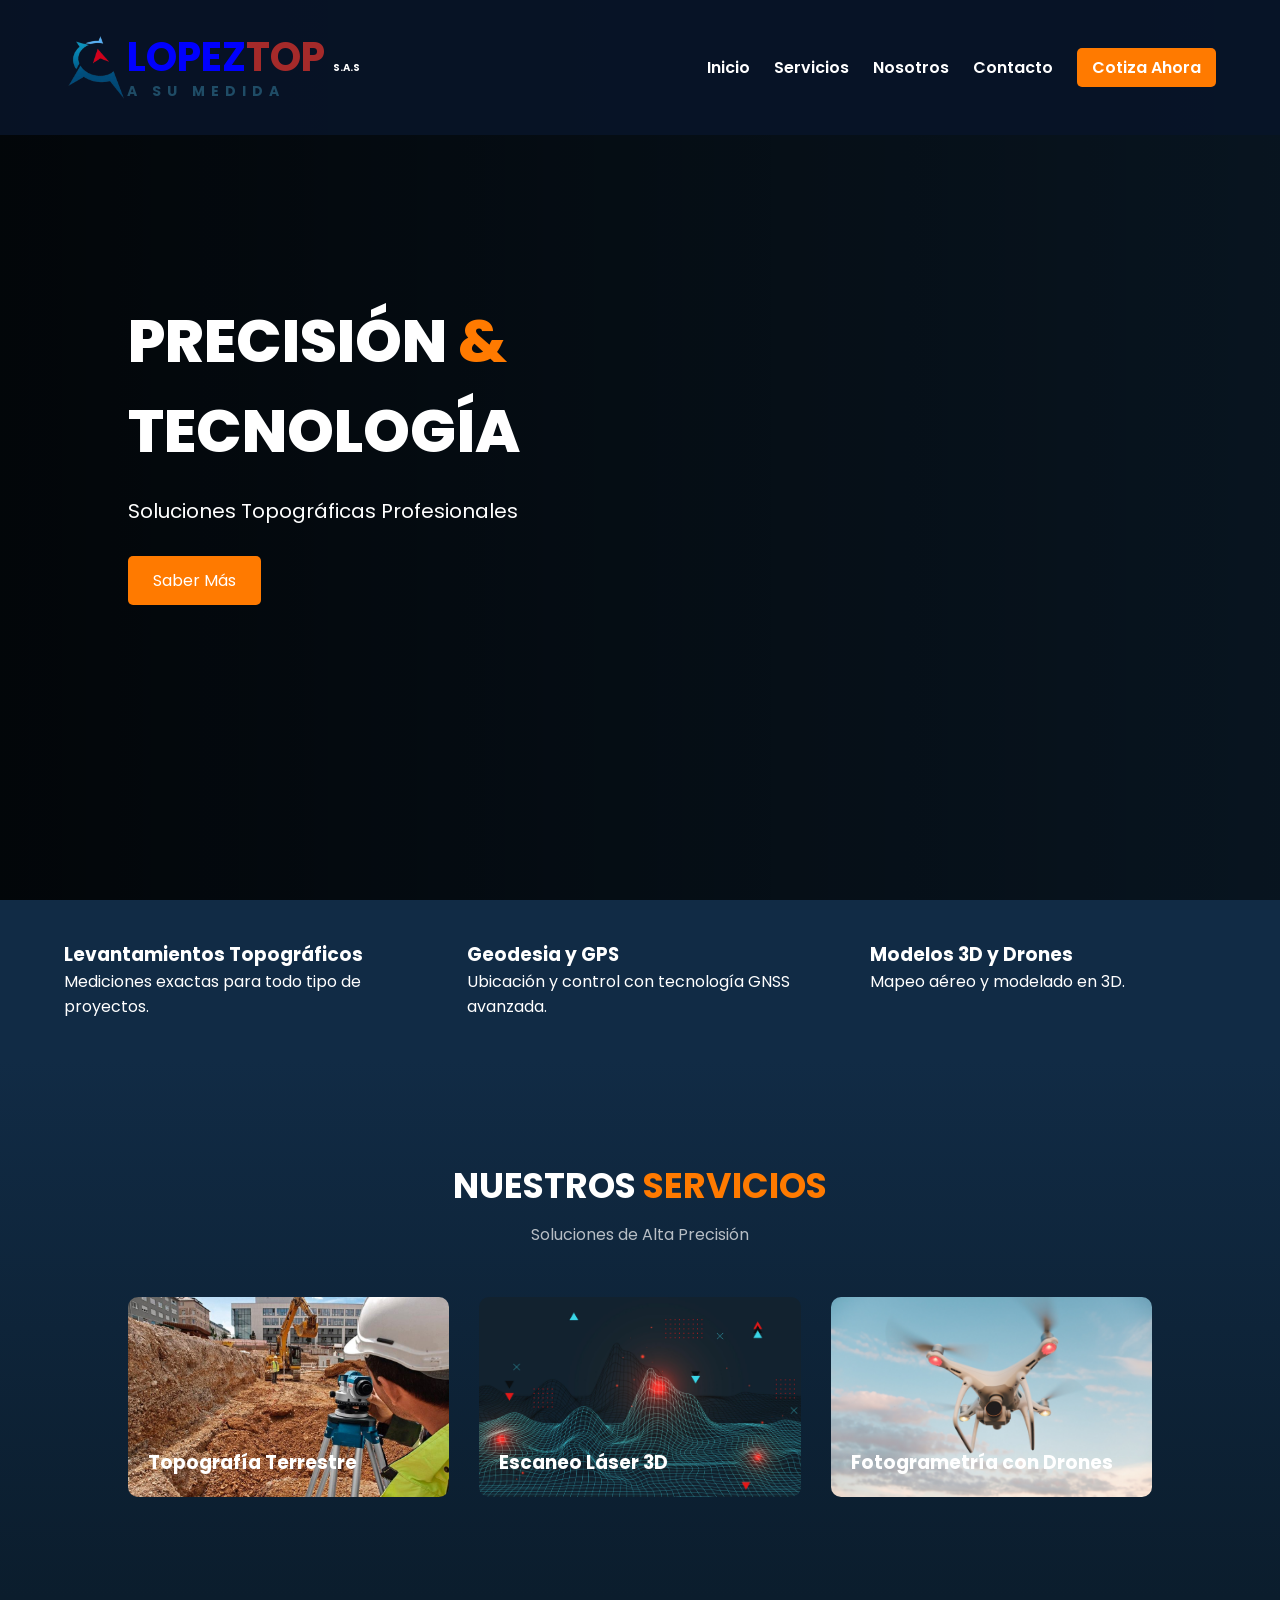
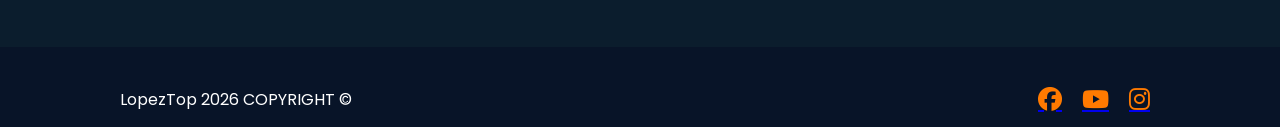
==== index.html @ 03e0d678 "initialiting" ====
<!doctype html>
<html lang="es">
  <head>
    <meta charset="UTF-8" />
    <title>LopezTop | Surveying Solutions</title>
    <link rel="icon" type="image/png" href="assets/images/lopeztop-removebg-preview.png" />
    <meta name="viewport" content="width=device-width, initial-scale=1.0" />
    <meta
      name="description"
      content="Servicios profesionales de topografía, escaneo láser 3D y fotogrametría con drones."
    />
    <link rel="stylesheet" href="css/styles.css" />
    <link
      rel="stylesheet"
      href="https://cdnjs.cloudflare.com/ajax/libs/font-awesome/6.5.1/css/all.min.css"
    />
    <link
      href="https://fonts.googleapis.com/css2?family=Poppins:wght@400;600;800&display=swap"
      rel="stylesheet"
    />
  </head>
  <body>
    <header>
      <div class="container nav">
        <div class="brand">
          <img
            src="assets/images/lopeztop-removebg-preview.png"
            alt="Logo"
            class="brand-img"
          />
          <div class="brand-text">
            <div class="main-name">
              LOPEZ<span class="top">TOP</span>
              <span class="sas">S.A.S</span>
            </div>
            <div class="slogan">A SU MEDIDA</div>
          </div>
        </div>

        <nav>
          <a href="index.html">Inicio</a>
          <a href="#servicios">Servicios</a>
          <a href="#nosotros">Nosotros</a>
          <a href="contacto.html">Contacto</a>
          <a href="#contacto" class="btn-nav">Cotiza Ahora</a>
        </nav>
      </div>
    </header>

    <section class="hero">
      <div class="hero-overlay">
        <div class="hero-content">
          <h1>PRECISIÓN <span>&</span><br />TECNOLOGÍA</h1>
          <p>Soluciones Topográficas Profesionales</p>
          <a href="#servicios" class="btn-primary">Saber Más</a>
        </div>
      </div>
    </section>

    <section class="services-bar">
      <div class="bar-container">
        <div class="bar-item">
          <h3>Levantamientos Topográficos</h3>
          <p>Mediciones exactas para todo tipo de proyectos.</p>
        </div>
        <div class="bar-item">
          <h3>Geodesia y GPS</h3>
          <p>Ubicación y control con tecnología GNSS avanzada.</p>
        </div>
        <div class="bar-item">
          <h3>Modelos 3D y Drones</h3>
          <p>Mapeo aéreo y modelado en 3D.</p>
        </div>
      </div>
    </section>

    <section id="servicios" class="servicios">
      <h2>NUESTROS <span>SERVICIOS</span></h2>
      <p class="subtitle">Soluciones de Alta Precisión</p>

      <div class="cards">
        <div class="card terrestre">
          <h3>Topografía Terrestre</h3>
        </div>
        <div class="card card-3D">
          <h3>Escaneo Láser 3D</h3>
        </div>
        <div class="card drone">
          <h3>Fotogrametría con Drones</h3>
        </div>
      </div>
    </section>


    <footer class="main-footer">
      <div class="copy">
        <p>LopezTop 2026 COPYRIGHT &copy;</p>
        <ul class="footer-social">
          <li>
            <a href="https://www.facebook.com/?locale=es_LA" target="_blank"
              ><i class="fab fa-facebook"></i
            ></a>
          </li>
          <li>
            <a href="https://www.youtube.com/" target="_blank"
              ><i class="fab fa-youtube"></i
            ></a>
          </li>
          <li>
            <a href="https://www.instagram.com/?hl=es" target="_blank"
              ><i class="fab fa-instagram"></i
            ></a>
          </li>
        </ul>
      </div>
    </footer>
  </body>
</html>
---- css/styles.css ----
* {
  margin: 0;
  padding: 0;
  box-sizing: border-box;
}

body {
  font-family: "Poppins", sans-serif;
  background: #0b1d2d;
  color: white;
}

/* NAVBAR */

header {
  position: fixed;
  width: 100%;
  background: rgba(8, 20, 40, 0.9) ;
  padding: 20px 0;
  z-index: 1000;
}

.container {
  width: 90%;
  margin: auto;
}

.nav {
  display: flex;
  justify-content: space-between;
  align-items: center;
}

nav a {
  color: white;
  margin-left: 20px;
  text-decoration: none;
  font-weight: 600;
}

.nav .brand-text {
  color: blue;
  font-size: 40px;
  font-weight: bold;
  display: flex;
  flex-direction: column;
  line-height: 1.1;
}

.nav .top {
  color: brown;
}

.nav .sas {
  color: white;
  font-size: x-small;
}

.nav .brand{
    display: flex;
    
    gap: 0px;
    align-items: center;
}

.nav .brand-img {
  height: 95px;
  width: auto;
}

.slogan {
    font-size: 14px;
    letter-spacing: 6px;
    margin-top: 5px;
    color: #1f4c66;
}

.btn-nav {
  background: #ff7a00;
  padding: 8px 15px;
  border-radius: 5px;
}

/* HERO */

.hero {
  height: 100vh;
  background: url("../assets/images/hero.jpg") center/cover no-repeat;
  display: flex;
}

.hero-overlay {
  background: linear-gradient(to right, rgba(0, 0, 0, 0.8), rgba(0, 0, 0, 0.3));
  width: 100%;
  display: flex;
  align-items: center;
}

.hero-content {
  margin-left: 10%;
}

.hero h1 {
  font-size: 60px;
  font-weight: 800;
}

.hero h1 span {
  color: #ff7a00;
}

.hero p {
  margin-top: 20px;
  font-size: 20px;
}

.btn-primary {
  display: inline-block;
  margin-top: 30px;
  background: #ff7a00;
  padding: 12px 25px;
  border-radius: 5px;
  text-decoration: none;
  color: white;
}

/* SERVICES BAR */

.services-bar {
  background: #112b45;
  padding: 40px 0;
}

.bar-container {
  width: 90%;
  margin: auto;
  display: flex;
  justify-content: space-between;
}

.bar-item {
  width: 30%;
}

/* SERVICIOS */

.servicios {
  padding: 100px 10%;
  text-align: center;
  background: linear-gradient(#112b45, #0b1d2d);
}

.servicios h2 {
  font-size: 35px;
}

.servicios h2 span {
  color: #ff7a00;
}

.subtitle {
  margin-top: 10px;
  opacity: 0.7;
}

.cards {
  display: flex;
  margin-top: 50px;
  gap: 30px;
}

.card {
  flex: 1;
  height: 200px;
  background: #1c3a5c;
  display: flex;
  align-items: flex-end;
  padding: 20px;
  border-radius: 10px;
  transition: 0.3s;
}

.card:hover {
  transform: translateY(-10px);
  /*background: #244a73;*/
  box-shadow: 0 15px 25px rgba(236, 143, 4, 0.555);
}

.drone {
  background: url("../assets/images/drone.jpg") center/cover no-repeat;
}

.card-3D {
  background: url("../assets/images/escaneo-laser.jpg") center/cover no-repeat;
}

.terrestre {
  background: url("../assets/images/topo.jpg") center/cover no-repeat;
}

/* NOSOTROS */

.nosotros {
  padding: 100px 10%;
}

.nosotros-container {
  display: flex;
  justify-content: space-between;
  gap: 50px;
}

.contact-box {
  background: #112b45;
  padding: 30px;
  border-radius: 10px;
  width: 400px;
  
}

form {
  display: flex;
  flex-direction: column;
  gap: 15px;
}

input,
textarea {
  padding: 10px;
  border-radius: 5px;
  border: none;
}

button {
  background: #ff7a00;
  padding: 12px;
  border: none;
  border-radius: 5px;
  color: white;
  cursor: pointer;
}

/* FOOTER */

footer {
  background: #081428;
  padding: 30px;
  text-align: center;
  margin-top: 50px;
}

.footer-social li a {
  display: flex;
  align-items: center;
  justify-content: center;
  padding: 10px;
}

.footer-social li i {
  color: #ff7a00;
  font-size: 1.5rem;
  transition: 0.3s;
}

.footer-social {
  list-style: none;
  display: flex;
  margin: 0;
  padding: 0;
}

.footer-social li a:hover i {
  color: #ff7a00;
  transform: translateY(-5px);
}

.main-footer {
  height: 80px;
  display: flex;
  align-items: center;
}

.main-footer .copy {
  width: 100%;
  max-width: 1100px;
  margin: auto;
  padding: 0 30px;
  display: flex;
  align-items: center;
  justify-content: space-between;
}

/* RESPONSIVE */

@media (max-width: 900px) {
  .cards,
  .bar-container,
  .nosotros-container {
    flex-direction: column;
  }

  .contact-box {
    width: 100%;
  }
}

/*contacto*/
.title:after {
  content: "";
  position: absolute;
  width: 90px;
  height: 5px;
  border-radius: 3px;
  background-color: #ff7a00;
  bottom: 0;
  left: 50%;
  transform: translateX(-50%);
}

.text {
  max-width: 600px;
  margin: 0 auto;
}

.title:before {
  content: attr(data-title);
  display: block;
  margin-bottom: 0.4rem;
  color: #ff7a00;
  font-size: 1rem;
  font-weight: 500;
  text-transform: uppercase;
  letter-spacing: 3px;
}

.title {
  position: relative;
  padding-bottom: 1rem;
  line-height: 1;
  font-size: 2rem;
  margin-bottom: 0.6rem;
}

.section-header {
  text-align: center;
  margin-bottom: 1.5rem;
}

.card-info {
  display: grid; /* Define el contenedor como una cuadrícula */
  grid-template-columns: repeat(3, 1fr); /* 3 columnas de igual tamaño */
  gap: 20px; /* Espacio de 20px entre filas y columnas */
  text-align: center;
}

.form-map {
  margin: 30px;
  display: grid; /* Define el contenedor como una cuadrícula */
  grid-template-columns: repeat(2, 1fr); /* 2 columnas de igual tamaño */
  gap: 20px;
}

.form-map iframe {
  height: 400px;
  width: 100%;
}

.box-form .input-form {
  margin-bottom: 20px;
}

.box-form input,
.box-form textarea {
  width: 100%;
  padding: 10px;
  border: 2px #fff solid;
  border-radius: 10px;
  background-color: rgba(8, 20, 40, 0.9);
  color: #fff;
}

.box-form input:focus,
.box-form textarea:focus {
  background-color: #fff;
  color: rgba(8, 20, 40, 0.9);
}

.box-form textarea {
  height: 200px;
}

.box-form input:focus,

.box-form textarea:focus {
  outline: none;
  border-color: rgba(8, 20, 40, 0.9);
}

.box-form button {
  width: 100%;
}
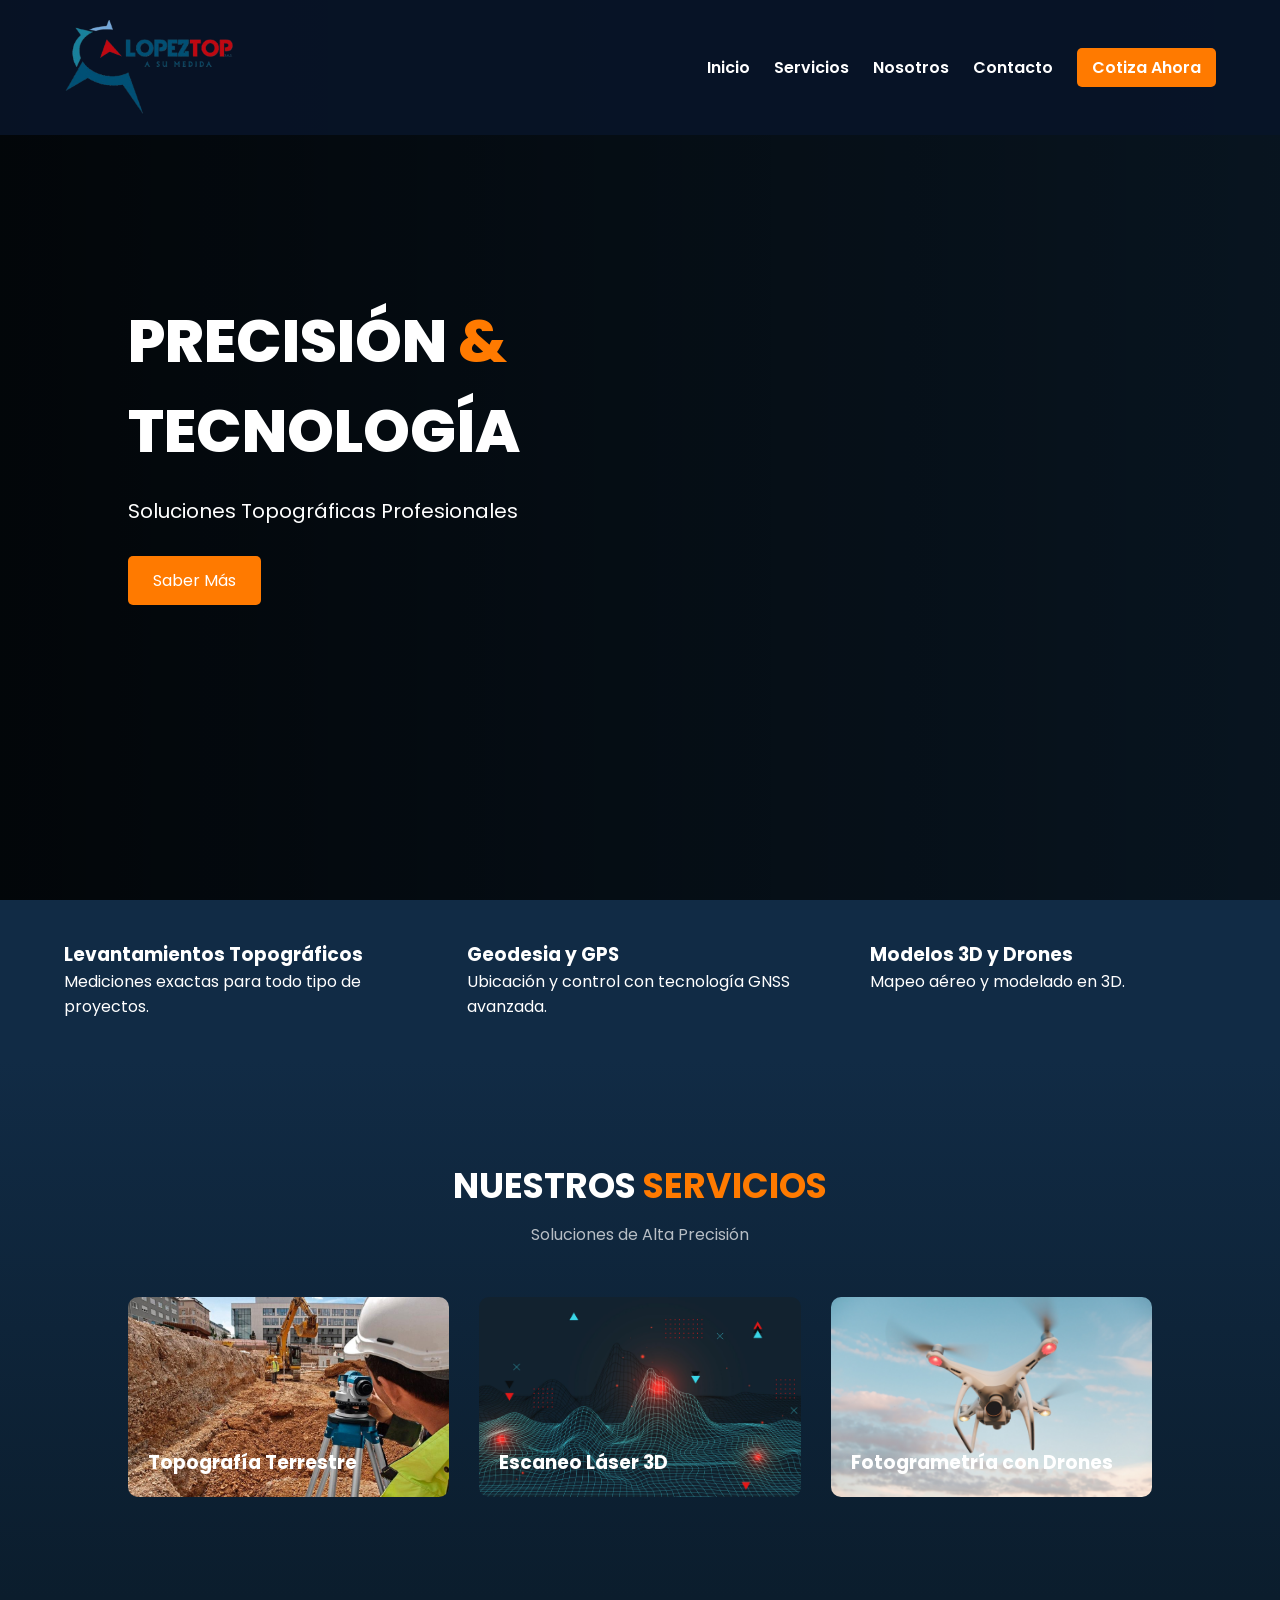
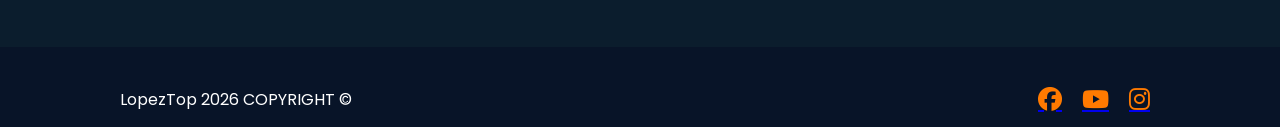
==== commit 43b266a2: "Se hace boton hamburguesa para responsiva y se modifica colores y logos" ====
--- a/index.html
+++ b/index.html
@@ -3,7 +3,11 @@
   <head>
     <meta charset="UTF-8" />
     <title>LopezTop | Surveying Solutions</title>
-    <link rel="icon" type="image/png" href="assets/images/lopeztop-removebg-preview.png" />
+    <link
+      rel="icon"
+      type="image/png"
+      href="assets/images/lopeztop-removebg-preview.png"
+    />
     <meta name="viewport" content="width=device-width, initial-scale=1.0" />
     <meta
       name="description"
@@ -24,17 +28,17 @@
       <div class="container nav">
         <div class="brand">
           <img
-            src="assets/images/lopeztop-removebg-preview.png"
+            src="assets/images/top2.png"
             alt="Logo"
             class="brand-img"
+            href="index.html"
           />
-          <div class="brand-text">
-            <div class="main-name">
-              LOPEZ<span class="top">TOP</span>
-              <span class="sas">S.A.S</span>
-            </div>
-            <div class="slogan">A SU MEDIDA</div>
-          </div>
+        </div>
+
+        <div class="menu-toggle">
+          <span></span>
+          <span></span>
+          <span></span>
         </div>
 
         <nav>
@@ -91,7 +95,6 @@
       </div>
     </section>
 
-
     <footer class="main-footer">
       <div class="copy">
         <p>LopezTop 2026 COPYRIGHT &copy;</p>
@@ -114,5 +117,6 @@
         </ul>
       </div>
     </footer>
+    <script src="js/button_burguer.js"></script>
   </body>
 </html>
--- a/css/styles.css
+++ b/css/styles.css
@@ -293,14 +293,151 @@
 /* RESPONSIVE */
 
 @media (max-width: 900px) {
+  .container {
+    width: 95%;
+  }
+
+  /* Layout: stack header items */
+  .nav {
+    flex-direction: column;
+    align-items: flex-start;
+    gap: 10px;
+  }
+
+  .nav .brand-img {
+    height: 70px;
+  }
+
+  /* Nav links adapt for different nav markup (ul/li or direct anchors) */
+  nav {
+    margin-top: 8px;
+    display: flex;
+    flex-wrap: wrap;
+    gap: 8px;
+  }
+
+  nav a,
+  nav ul li a {
+    display: inline-block;
+    margin-left: 0;
+    padding: 8px 12px;
+    font-size: 0.95rem;
+  }
+
+  /* Hero scales down */
+  .hero {
+    height: 70vh;
+  }
+
+  .hero-content {
+    margin-left: 5%;
+  }
+
+  .hero h1 {
+    font-size: 40px;
+  }
+
+  .hero p {
+    font-size: 16px;
+  }
+
+  /* Cards and columns become single column */
   .cards,
   .bar-container,
   .nosotros-container {
     flex-direction: column;
   }
 
+  .bar-container {
+    align-items: stretch;
+  }
+
+  .card {
+    height: 180px;
+  }
+
   .contact-box {
     width: 100%;
+  }
+
+  .servicios {
+    padding: 60px 5%;
+  }
+
+  .nosotros {
+    padding: 60px 5%;
+  }
+
+  .form-map {
+    grid-template-columns: 1fr;
+  }
+}
+
+@media (max-width: 600px) {
+  .nav .brand-text {
+    font-size: 28px;
+  }
+
+  .nav .sas {
+    font-size: 0.7rem;
+  }
+
+  .hero h1 {
+    font-size: 32px;
+  }
+
+  .hero p {
+    font-size: 14px;
+  }
+
+  .bar-item {
+    width: 100%;
+  }
+
+  .card {
+    height: 160px;
+  }
+
+  .card-info {
+    grid-template-columns: 1fr;
+  }
+
+  .main-footer {
+    height: auto;
+    padding: 20px 0;
+  }
+}
+
+@media (max-width: 400px) {
+  .nav .brand-img {
+    height: 55px;
+  }
+
+  nav,
+  nav ul {
+    width: 100%;
+    flex-direction: column;
+  }
+
+  nav a,
+  nav ul li a {
+    display: block;
+    width: 100%;
+    text-align: left;
+    padding: 10px 0;
+    border-top: 1px solid rgba(255,255,255,0.03);
+  }
+
+  .hero {
+    height: 60vh;
+  }
+
+  .hero-content {
+    margin-left: 4%;
+  }
+
+  .hero h1 {
+    font-size: 28px;
   }
 }
 
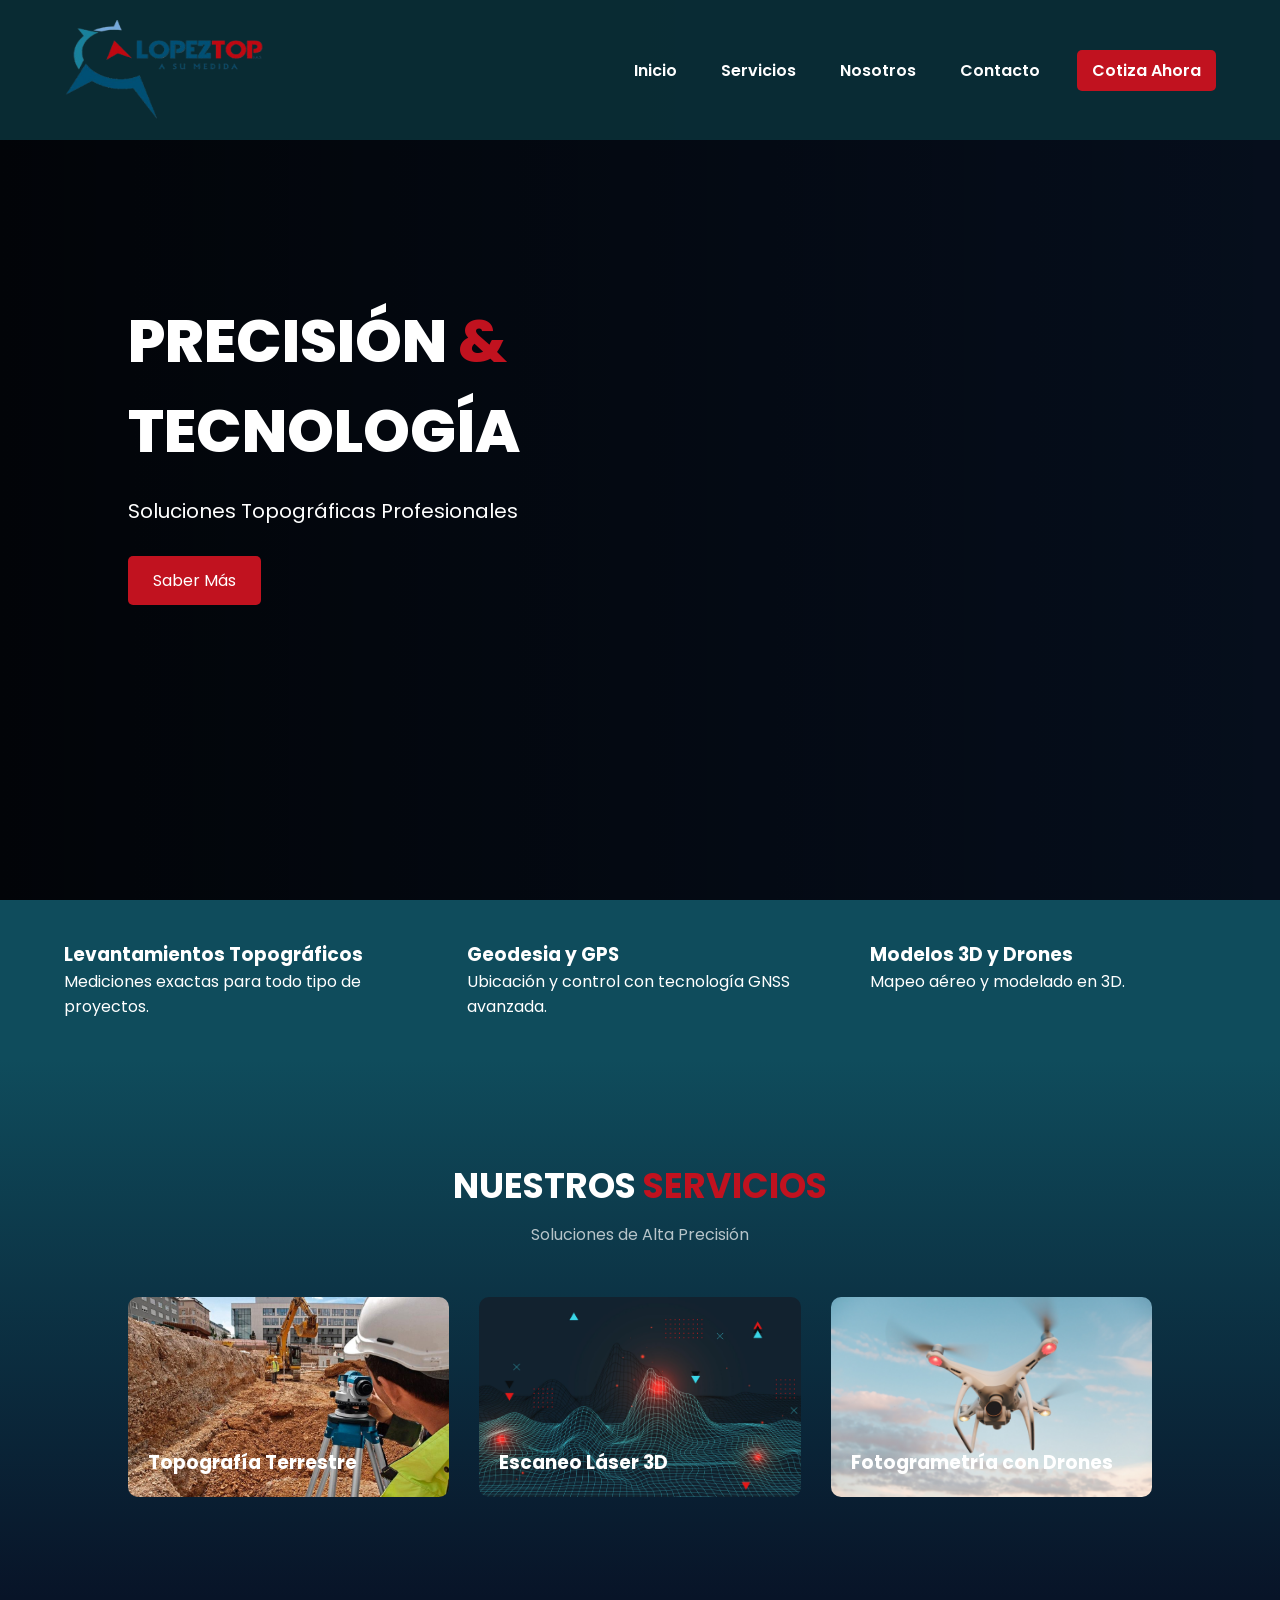
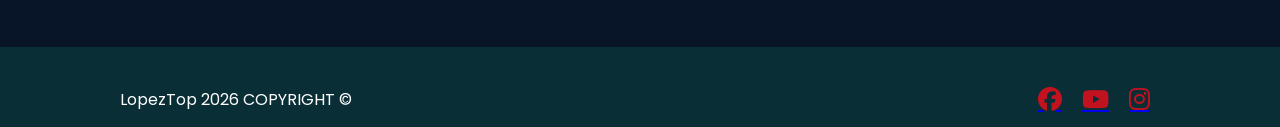
==== commit c49a18ac: "animated" ====
--- a/index.html
+++ b/index.html
@@ -1,28 +1,37 @@
 <!doctype html>
 <html lang="es">
-  <head>
-    <meta charset="UTF-8" />
-    <title>LopezTop | Surveying Solutions</title>
-    <link
-      rel="icon"
-      type="image/png"
-      href="assets/images/lopeztop-removebg-preview.png"
-    />
-    <meta name="viewport" content="width=device-width, initial-scale=1.0" />
-    <meta
-      name="description"
-      content="Servicios profesionales de topografía, escaneo láser 3D y fotogrametría con drones."
-    />
-    <link rel="stylesheet" href="css/styles.css" />
-    <link
-      rel="stylesheet"
-      href="https://cdnjs.cloudflare.com/ajax/libs/font-awesome/6.5.1/css/all.min.css"
-    />
-    <link
-      href="https://fonts.googleapis.com/css2?family=Poppins:wght@400;600;800&display=swap"
-      rel="stylesheet"
-    />
-  </head>
+<head>
+  <meta charset="UTF-8" />
+
+  <!-- SEO PRINCIPAL -->
+  <title>LopezTop | Topografía | Drones y Escaneo Láser 3D </title>
+  <meta name="description"
+    content="Empresa de topografía en Medellín especializada en levantamientos topográficos, escaneo láser 3D y fotogrametría con drones. Cotiza tu proyecto hoy mismo." />
+  <meta name="robots" content="index, follow" />
+  <meta name="author" content="LopezTop" />
+  <meta name="viewport" content="width=device-width, initial-scale=1.0" />
+
+  <!-- Open Graph (Redes Sociales) -->
+  <meta property="og:title" content="Topografía en Medellín | LopezTop" />
+  <meta property="og:description"
+    content="Servicios profesionales de topografía, escaneo 3D y fotogrametría con drones en Medellín." />
+  <meta property="og:type" content="website" />
+
+  <!-- Favicon -->
+  <link rel="icon" type="image/png" href="assets/images/lopeztop-removebg-preview.png" />
+
+  <!-- Estilos -->
+  <link rel="stylesheet" href="css/styles.css" />
+
+  <!-- Iconos -->
+  <link rel="stylesheet"
+    href="https://cdnjs.cloudflare.com/ajax/libs/font-awesome/6.5.1/css/all.min.css" />
+
+  <!-- Fuente -->
+  <link
+    href="https://fonts.googleapis.com/css2?family=Poppins:wght@400;600;800&display=swap"
+    rel="stylesheet" />
+</head>
   <body>
     <header>
       <div class="container nav">
@@ -52,6 +61,9 @@
     </header>
 
     <section class="hero">
+      <video autoplay muted loop playsinline class="video-bg">
+    <source src="assets/video/v3.mp4" type="video/mp4">
+  </video>
       <div class="hero-overlay">
         <div class="hero-content">
           <h1>PRECISIÓN <span>&</span><br />TECNOLOGÍA</h1>
--- a/css/styles.css
+++ b/css/styles.css
@@ -1,3 +1,12 @@
+:root {
+  --color-primario: #0F4C5C;      /* Azul principal */
+  --color-secundario: #2A7F92;    /* Azul claro */
+  --color-acento: #C1121F;        /* Rojo corporativo */
+  --color-oscuro: #0A2E36;        /* Azul profundo */
+  --color-fondo: #081428;         /* Fondo elegante */
+  --color-blanco: #FFFFFF;
+}
+
 * {
   margin: 0;
   padding: 0;
@@ -6,16 +15,15 @@
 
 body {
   font-family: "Poppins", sans-serif;
-  background: #0b1d2d;
-  color: white;
+  background: var(--color-fondo);
+  color: var(--color-blanco);
 }
 
 /* NAVBAR */
-
 header {
   position: fixed;
   width: 100%;
-  background: rgba(8, 20, 40, 0.9) ;
+  background: rgba(10, 46, 54, 0.95);
   padding: 20px 0;
   z-index: 1000;
 }
@@ -31,67 +39,123 @@
   align-items: center;
 }
 
+/* Logo */
+.brand-img {
+  height: 100px;
+  width: 200px;
+  display: block;
+}
+
+/* Navegación Desktop - BOTONES A LA DERECHA */
+nav {
+  display: flex;
+  align-items: center;
+  gap: 20px;
+}
+
 nav a {
-  color: white;
-  margin-left: 20px;
+  color: var(--color-blanco);
   text-decoration: none;
   font-weight: 600;
-}
-
-.nav .brand-text {
-  color: blue;
-  font-size: 40px;
-  font-weight: bold;
-  display: flex;
-  flex-direction: column;
-  line-height: 1.1;
-}
-
-.nav .top {
-  color: brown;
-}
-
-.nav .sas {
-  color: white;
-  font-size: x-small;
-}
-
-.nav .brand{
-    display: flex;
-    
-    gap: 0px;
-    align-items: center;
-}
-
-.nav .brand-img {
-  height: 95px;
-  width: auto;
-}
-
-.slogan {
-    font-size: 14px;
-    letter-spacing: 6px;
-    margin-top: 5px;
-    color: #1f4c66;
-}
-
+  font-size: 1rem;
+  white-space: nowrap;
+  transition: all 0.3s ease;
+  padding: 8px 12px;
+  border-radius: 5px;
+}
+
+nav a:hover {
+  color: var(--color-fondo);
+  background: var(--color-acento);
+}
+
+/* Botón especial Cotiza Ahora */
 .btn-nav {
-  background: #ff7a00;
+  background: var(--color-acento);
   padding: 8px 15px;
   border-radius: 5px;
+  margin-left: 5px;
+}
+
+.btn-nav:hover {
+  background: var(--color-primario);
+  color: var(--color-blanco) !important;
+}
+
+/* ===== MENÚ HAMBURGUESA ===== */
+.menu-toggle {
+  display: none; /* Oculto en desktop */
+  flex-direction: column;
+  cursor: pointer;
+  gap: 6px;
+  z-index: 1001;
+}
+
+.menu-toggle span {
+  display: block;
+  width: 30px;
+  height: 3px;
+  background-color: var(--color-blanco);
+  transition: all 0.3s ease;
+  border-radius: 3px;
+}
+
+.menu-toggle.active span:nth-child(1) {
+  transform: rotate(45deg) translate(8px, 6px);
+}
+
+.menu-toggle.active span:nth-child(2) {
+  opacity: 0;
+}
+
+.menu-toggle.active span:nth-child(3) {
+  transform: rotate(-45deg) translate(8px, -6px);
+}
+
+.menu-overlay {
+  display: none;
+  position: fixed;
+  top: 0;
+  left: 0;
+  width: 100%;
+  height: 100%;
+  background: rgba(0, 0, 0, 0.7);
+  backdrop-filter: blur(3px);
+  z-index: 999;
+}
+
+.menu-overlay.active {
+  display: block;
 }
 
 /* HERO */
-
 .hero {
+  position: relative;
   height: 100vh;
-  background: url("../assets/images/hero.jpg") center/cover no-repeat;
-  display: flex;
-}
-
-.hero-overlay {
-  background: linear-gradient(to right, rgba(0, 0, 0, 0.8), rgba(0, 0, 0, 0.3));
-  width: 100%;
+  overflow: hidden;
+  display: flex;
+
+}
+
+.video-bg{
+  position: absolute;
+  top: 0;
+  left: 0;
+  width: 100%;
+  height: 100%;
+  object-fit: cover;
+  z-index: -1;
+}
+
+.hero-overlay{
+  position: relative;
+  width: 100%;
+  height: 100%;
+  background: linear-gradient(
+    to right,
+    rgba(0,0,0,0.8),
+    rgba(0,0,0,0.3)
+  );
   display: flex;
   align-items: center;
 }
@@ -106,7 +170,7 @@
 }
 
 .hero h1 span {
-  color: #ff7a00;
+  color: var(--color-acento);
 }
 
 .hero p {
@@ -117,17 +181,24 @@
 .btn-primary {
   display: inline-block;
   margin-top: 30px;
-  background: #ff7a00;
+  background: var(--color-acento);
   padding: 12px 25px;
   border-radius: 5px;
   text-decoration: none;
   color: white;
 }
 
+.btn-primary:hover,
+button:hover,
+.btn-nav:hover {
+  background: var(--color-primario);
+  transition: 0.3s ease;
+  color: var(--color-blanco);
+}
+
 /* SERVICES BAR */
-
 .services-bar {
-  background: #112b45;
+  background: var(--color-primario);
   padding: 40px 0;
 }
 
@@ -143,11 +214,10 @@
 }
 
 /* SERVICIOS */
-
 .servicios {
   padding: 100px 10%;
   text-align: center;
-  background: linear-gradient(#112b45, #0b1d2d);
+  background: linear-gradient(var(--color-primario), var(--color-fondo));
 }
 
 .servicios h2 {
@@ -155,7 +225,7 @@
 }
 
 .servicios h2 span {
-  color: #ff7a00;
+  color: var(--color-acento);
 }
 
 .subtitle {
@@ -172,7 +242,7 @@
 .card {
   flex: 1;
   height: 200px;
-  background: #1c3a5c;
+  background: var(--color-primario);
   display: flex;
   align-items: flex-end;
   padding: 20px;
@@ -182,8 +252,7 @@
 
 .card:hover {
   transform: translateY(-10px);
-  /*background: #244a73;*/
-  box-shadow: 0 15px 25px rgba(236, 143, 4, 0.555);
+  box-shadow: 0 15px 25px rgba(193, 18, 31, 0.4);
 }
 
 .drone {
@@ -199,7 +268,6 @@
 }
 
 /* NOSOTROS */
-
 .nosotros {
   padding: 100px 10%;
 }
@@ -211,11 +279,10 @@
 }
 
 .contact-box {
-  background: #112b45;
+  background: var(--color-primario);
   padding: 30px;
   border-radius: 10px;
   width: 400px;
-  
 }
 
 form {
@@ -232,7 +299,7 @@
 }
 
 button {
-  background: #ff7a00;
+  background: var(--color-acento);
   padding: 12px;
   border: none;
   border-radius: 5px;
@@ -241,9 +308,8 @@
 }
 
 /* FOOTER */
-
 footer {
-  background: #081428;
+  background: var(--color-oscuro);
   padding: 30px;
   text-align: center;
   margin-top: 50px;
@@ -257,7 +323,7 @@
 }
 
 .footer-social li i {
-  color: #ff7a00;
+  color: var(--color-acento);
   font-size: 1.5rem;
   transition: 0.3s;
 }
@@ -270,7 +336,7 @@
 }
 
 .footer-social li a:hover i {
-  color: #ff7a00;
+  color: var(--color-acento);
   transform: translateY(-5px);
 }
 
@@ -290,165 +356,14 @@
   justify-content: space-between;
 }
 
-/* RESPONSIVE */
-
-@media (max-width: 900px) {
-  .container {
-    width: 95%;
-  }
-
-  /* Layout: stack header items */
-  .nav {
-    flex-direction: column;
-    align-items: flex-start;
-    gap: 10px;
-  }
-
-  .nav .brand-img {
-    height: 70px;
-  }
-
-  /* Nav links adapt for different nav markup (ul/li or direct anchors) */
-  nav {
-    margin-top: 8px;
-    display: flex;
-    flex-wrap: wrap;
-    gap: 8px;
-  }
-
-  nav a,
-  nav ul li a {
-    display: inline-block;
-    margin-left: 0;
-    padding: 8px 12px;
-    font-size: 0.95rem;
-  }
-
-  /* Hero scales down */
-  .hero {
-    height: 70vh;
-  }
-
-  .hero-content {
-    margin-left: 5%;
-  }
-
-  .hero h1 {
-    font-size: 40px;
-  }
-
-  .hero p {
-    font-size: 16px;
-  }
-
-  /* Cards and columns become single column */
-  .cards,
-  .bar-container,
-  .nosotros-container {
-    flex-direction: column;
-  }
-
-  .bar-container {
-    align-items: stretch;
-  }
-
-  .card {
-    height: 180px;
-  }
-
-  .contact-box {
-    width: 100%;
-  }
-
-  .servicios {
-    padding: 60px 5%;
-  }
-
-  .nosotros {
-    padding: 60px 5%;
-  }
-
-  .form-map {
-    grid-template-columns: 1fr;
-  }
-}
-
-@media (max-width: 600px) {
-  .nav .brand-text {
-    font-size: 28px;
-  }
-
-  .nav .sas {
-    font-size: 0.7rem;
-  }
-
-  .hero h1 {
-    font-size: 32px;
-  }
-
-  .hero p {
-    font-size: 14px;
-  }
-
-  .bar-item {
-    width: 100%;
-  }
-
-  .card {
-    height: 160px;
-  }
-
-  .card-info {
-    grid-template-columns: 1fr;
-  }
-
-  .main-footer {
-    height: auto;
-    padding: 20px 0;
-  }
-}
-
-@media (max-width: 400px) {
-  .nav .brand-img {
-    height: 55px;
-  }
-
-  nav,
-  nav ul {
-    width: 100%;
-    flex-direction: column;
-  }
-
-  nav a,
-  nav ul li a {
-    display: block;
-    width: 100%;
-    text-align: left;
-    padding: 10px 0;
-    border-top: 1px solid rgba(255,255,255,0.03);
-  }
-
-  .hero {
-    height: 60vh;
-  }
-
-  .hero-content {
-    margin-left: 4%;
-  }
-
-  .hero h1 {
-    font-size: 28px;
-  }
-}
-
-/*contacto*/
+/* contacto */
 .title:after {
   content: "";
   position: absolute;
   width: 90px;
   height: 5px;
   border-radius: 3px;
-  background-color: #ff7a00;
+  background-color: var(--color-acento);
   bottom: 0;
   left: 50%;
   transform: translateX(-50%);
@@ -463,7 +378,7 @@
   content: attr(data-title);
   display: block;
   margin-bottom: 0.4rem;
-  color: #ff7a00;
+  color: var(--color-acento);
   font-size: 1rem;
   font-weight: 500;
   text-transform: uppercase;
@@ -484,16 +399,16 @@
 }
 
 .card-info {
-  display: grid; /* Define el contenedor como una cuadrícula */
-  grid-template-columns: repeat(3, 1fr); /* 3 columnas de igual tamaño */
-  gap: 20px; /* Espacio de 20px entre filas y columnas */
+  display: grid;
+  grid-template-columns: repeat(3, 1fr);
+  gap: 20px;
   text-align: center;
 }
 
 .form-map {
   margin: 30px;
-  display: grid; /* Define el contenedor como una cuadrícula */
-  grid-template-columns: repeat(2, 1fr); /* 2 columnas de igual tamaño */
+  display: grid;
+  grid-template-columns: repeat(2, 1fr);
   gap: 20px;
 }
 
@@ -527,7 +442,6 @@
 }
 
 .box-form input:focus,
-
 .box-form textarea:focus {
   outline: none;
   border-color: rgba(8, 20, 40, 0.9);
@@ -535,4 +449,206 @@
 
 .box-form button {
   width: 100%;
+}
+
+/* ===== RESPONSIVE ===== */
+@media (max-width: 900px) {
+  .container {
+    width: 95%;
+  }
+
+  /* Mostrar menú hamburguesa */
+  .menu-toggle {
+    display: flex !important;
+  }
+
+  /* Resetear nav para móvil */
+  nav {
+    position: fixed;
+    top: 0;
+    right: -100%;
+    width: 80%;
+    max-width: 350px;
+    height: 100vh;
+    background: var(--color-oscuro);
+    flex-direction: column;
+    justify-content: flex-start;
+    align-items: center;
+    gap: 5px;
+    transition: right 0.4s ease;
+    box-shadow: -5px 0 20px rgba(0, 0, 0, 0.5);
+    z-index: 1000;
+    padding: 100px 20px 40px;
+    margin: 0;
+    display: flex;
+  }
+
+  nav.active {
+    right: 0;
+  }
+
+  nav a {
+    margin: 0 !important;
+    width: 100%;
+    text-align: center;
+    padding: 15px 20px !important;
+    font-size: 1.1rem;
+    border-radius: 8px;
+    color: var(--color-blanco) !important;
+    display: block;
+  }
+
+  nav a:not(:last-child)::after {
+    content: '';
+    position: absolute;
+    bottom: 0;
+    left: 20%;
+    width: 60%;
+    height: 1px;
+    background: rgba(255, 255, 255, 0.1);
+  }
+
+  nav a:hover {
+    background: var(--color-acento) !important;
+    color: var(--color-blanco) !important;
+    transform: translateX(5px);
+  }
+
+  .btn-nav {
+    background: var(--color-acento) !important;
+    margin-top: 30px !important;
+    border: 2px solid var(--color-acento);
+    font-weight: 700;
+    width: auto !important;
+    min-width: 200px;
+  }
+
+  .hero-overlay {
+    padding-top: 80px;
+  }
+
+  .nav .brand-img {
+    height: 70px;
+    width: auto;
+  }
+
+  .hero {
+    height: 70vh;
+  }
+
+  .hero-content {
+    margin-left: 5%;
+  }
+
+  .hero h1 {
+    font-size: 40px;
+  }
+
+  .hero p {
+    font-size: 16px;
+  }
+
+  .cards,
+  .bar-container,
+  .nosotros-container {
+    flex-direction: column;
+  }
+
+  .bar-container {
+    align-items: stretch;
+  }
+
+  .bar-item {
+    width: 100%;
+  }
+
+  .card {
+    height: 180px;
+  }
+
+  .contact-box {
+    width: 100%;
+  }
+
+  .servicios {
+    padding: 60px 5%;
+  }
+
+  .nosotros {
+    padding: 60px 5%;
+  }
+
+  .form-map {
+    grid-template-columns: 1fr;
+  }
+}
+
+@media (max-width: 600px) {
+  .nav .brand-img {
+    height: 60px;
+  }
+
+  nav {
+    width: 85%;
+    padding: 90px 15px 30px;
+  }
+
+  nav a {
+    padding: 12px 15px !important;
+    font-size: 1rem;
+  }
+
+  .btn-nav {
+    min-width: 180px;
+  }
+
+  .hero h1 {
+    font-size: 32px;
+  }
+
+  .hero p {
+    font-size: 14px;
+  }
+
+  .card-info {
+    grid-template-columns: 1fr;
+  }
+
+  .main-footer {
+    height: auto;
+    padding: 20px 0;
+  }
+
+  .main-footer .copy {
+    flex-direction: column;
+    gap: 15px;
+    text-align: center;
+  }
+}
+
+@media (max-width: 400px) {
+  .nav .brand-img {
+    height: 50px;
+  }
+
+  nav {
+    width: 100%;
+    padding: 80px 15px 25px;
+  }
+
+  .hero {
+    height: 60vh;
+  }
+
+  .hero-overlay {
+    padding-top: 70px;
+  }
+
+  .hero-content {
+    margin-left: 4%;
+  }
+
+  .hero h1 {
+    font-size: 28px;
+  }
 }
